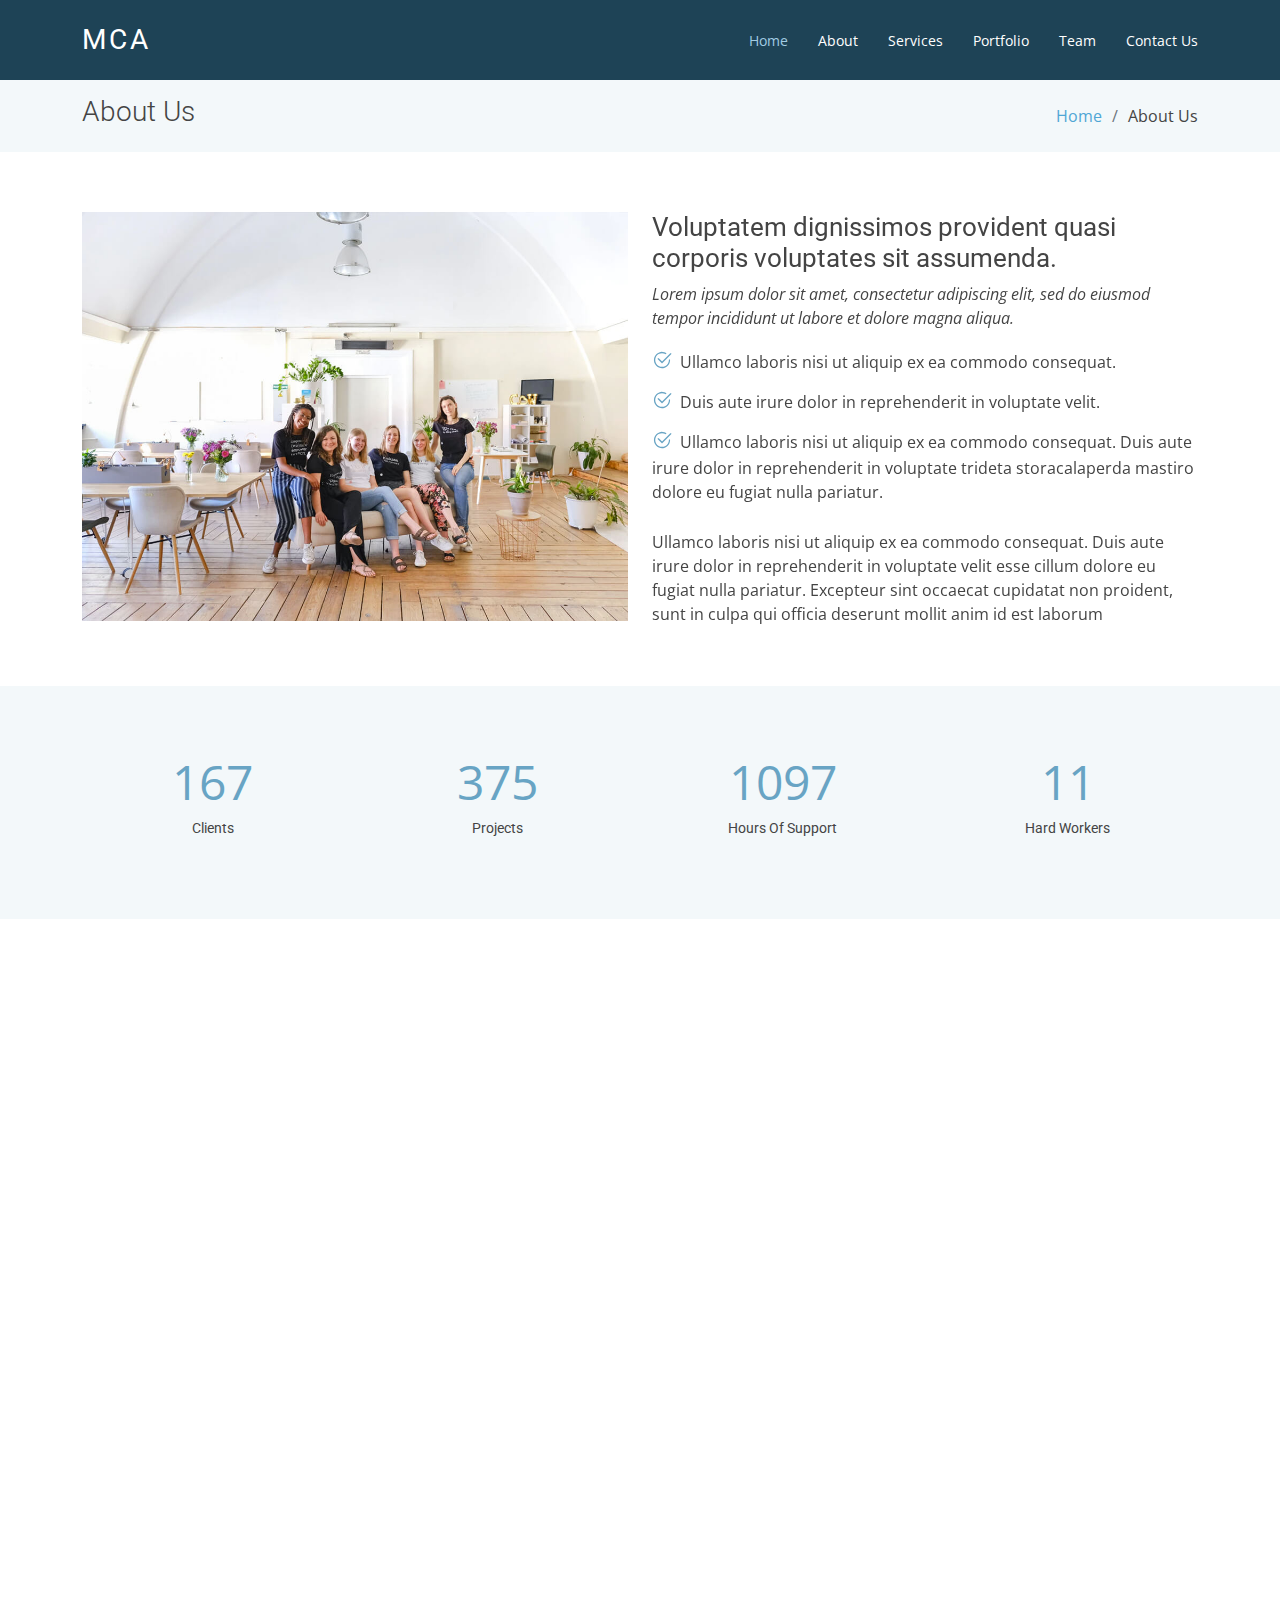
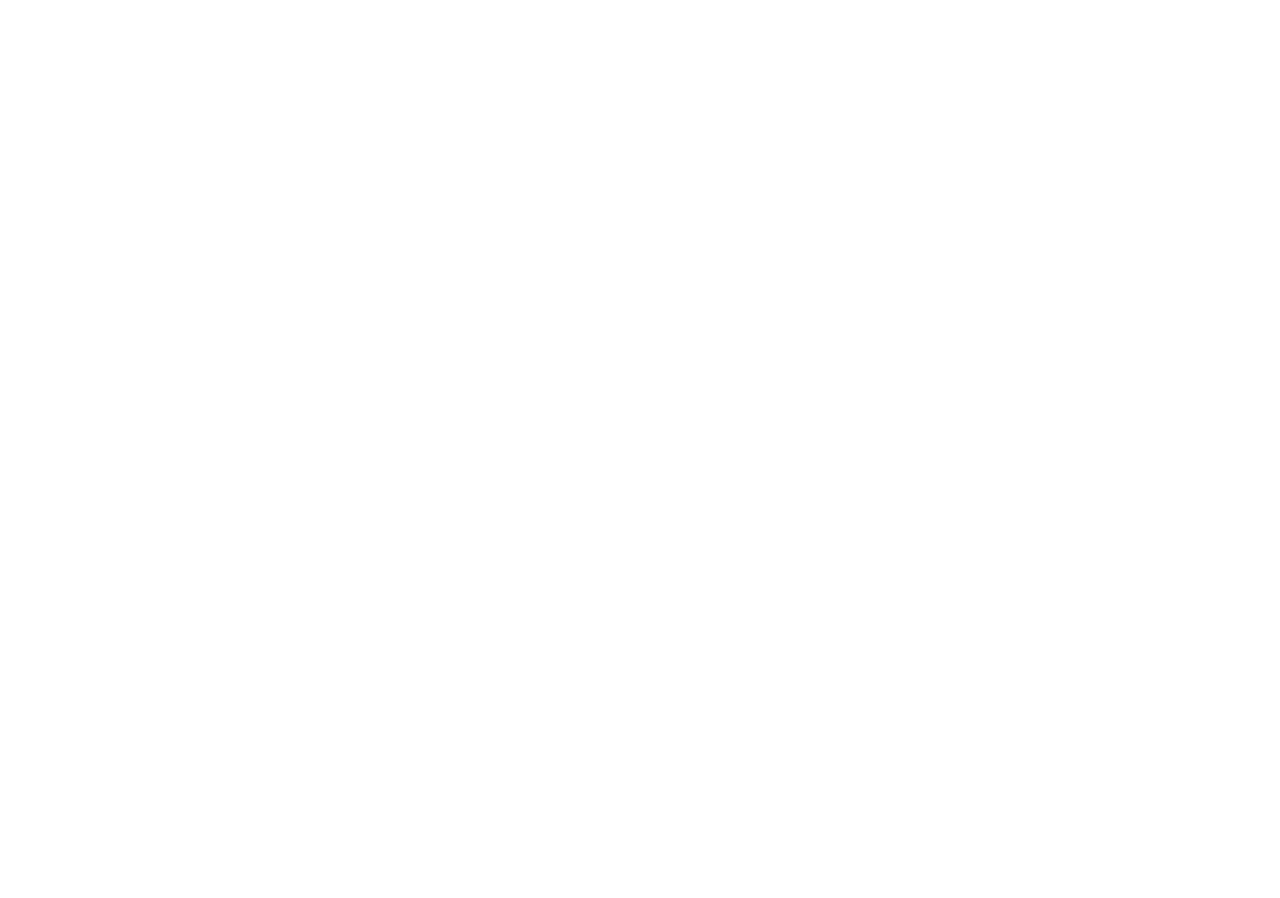
==== pages/about.html @ b4f441b3 "About" ====
<!DOCTYPE html>
<html lang="en">

<head>
  <meta charset="utf-8">
  <meta content="width=device-width, initial-scale=1.0" name="viewport">

  <title>About - MCA</title>
  <meta content="" name="description">
  <meta content="" name="keywords">

  <!-- Favicons -->
  <link href="../assets/img/favicon.png" rel="icon">
  <link href="../assets/img/apple-touch-icon.png" rel="apple-touch-icon">

  <!-- Google Fonts -->
  <link href="https://fonts.googleapis.com/css?family=Open+Sans:300,300i,400,400i,600,600i,700,700i|Roboto:300,300i,400,400i,500,500i,700,700i&display=swap" rel="stylesheet">

  <!-- Vendor CSS Files -->
  <link href="../assets/vendor/animate.css/animate.min.css" rel="stylesheet">
  <link href="../assets/vendor/aos/aos.css" rel="stylesheet">
  <link href="../assets/vendor/bootstrap/css/bootstrap.min.css" rel="stylesheet">
  <link href="../assets/vendor/bootstrap-icons/bootstrap-icons.css" rel="stylesheet">
  <link href="../assets/vendor/boxicons/css/boxicons.min.css" rel="stylesheet">
  <link href="../assets/vendor/glightbox/css/glightbox.min.css" rel="stylesheet">
  <link href="../assets/vendor/swiper/swiper-bundle.min.css" rel="stylesheet">

  <!-- Template Main CSS File -->
  <link href="../assets/css/style.css" rel="stylesheet">

  <!-- =======================================================
  * Template Name: Moderna
  * Updated: Mar 10 2023 with Bootstrap v5.2.3
  * Template URL: https://bootstrapmade.com/free-bootstrap-template-corporate-moderna/
  * Author: BootstrapMade.com
  * License: https://bootstrapmade.com/license/
  ======================================================== -->
</head>

<body>

  <!-- ======= Header ======= -->
  <header id="header" class="fixed-top d-flex align-items-center ">
    <div class="container d-flex justify-content-between align-items-center">

      <div class="logo">
        <h1 class="text-light"><a href="../index.html"><span>MCA</span></a></h1>
        <!-- Uncomment below if you prefer to use an image logo -->
        <!-- <a href="index.html"><img src="../assets/img/logo.png" alt="" class="img-fluid"></a>-->
      </div>

      <!-- .navbar -->
      <nav id="navbar" class="navbar">
        <ul>
          <li><a class="active " href="../index.html">Home</a></li>
          <li><a href="../pages/about.html">About</a></li>
          <li><a href="../pages/services.html">Services</a></li>
          <li><a href="../pages/portfolio.html">Portfolio</a></li>
          <li><a href="../pages/team.html">Team</a></li>
          <li><a href="../pages/contact.html">Contact Us</a></li>
        </ul>
        <i class="bi bi-list mobile-nav-toggle"></i>
      </nav><!-- .navbar -->

    </div>
  </header><!-- End Header -->

  <main id="main">

    <!-- ======= About Us Section ======= -->
    <section class="breadcrumbs">
      <div class="container">

        <div class="d-flex justify-content-between align-items-center">
          <h2>About Us</h2>
          <ol>
            <li><a href="../index.html">Home</a></li>
            <li>About Us</li>
          </ol>
        </div>

      </div>
    </section><!-- End About Us Section -->

    <!-- ======= About Section ======= -->
    <section class="about" data-aos="fade-up">
      <div class="container">

        <div class="row">
          <div class="col-lg-6">
            <img src="../assets/img/about.jpg" class="img-fluid" alt="">
          </div>
          <div class="col-lg-6 pt-4 pt-lg-0">
            <h3>Voluptatem dignissimos provident quasi corporis voluptates sit assumenda.</h3>
            <p class="fst-italic">
              Lorem ipsum dolor sit amet, consectetur adipiscing elit, sed do eiusmod tempor incididunt ut labore et dolore
              magna aliqua.
            </p>
            <ul>
              <li><i class="bi bi-check2-circle"></i> Ullamco laboris nisi ut aliquip ex ea commodo consequat.</li>
              <li><i class="bi bi-check2-circle"></i> Duis aute irure dolor in reprehenderit in voluptate velit.</li>
              <li><i class="bi bi-check2-circle"></i> Ullamco laboris nisi ut aliquip ex ea commodo consequat. Duis aute irure dolor in reprehenderit in voluptate trideta storacalaperda mastiro dolore eu fugiat nulla pariatur.</li>
            </ul>
            <p>
              Ullamco laboris nisi ut aliquip ex ea commodo consequat. Duis aute irure dolor in reprehenderit in voluptate
              velit esse cillum dolore eu fugiat nulla pariatur. Excepteur sint occaecat cupidatat non proident, sunt in
              culpa qui officia deserunt mollit anim id est laborum
            </p>
          </div>
        </div>

      </div>
    </section><!-- End About Section -->

    <!-- ======= Facts Section ======= -->
    <section class="facts section-bg" data-aos="fade-up">
      <div class="container">

        <div class="row counters">

          <div class="col-lg-3 col-6 text-center">
            <span data-purecounter-start="0" data-purecounter-end="232" data-purecounter-duration="1" class="purecounter"></span>
            <p>Clients</p>
          </div>

          <div class="col-lg-3 col-6 text-center">
            <span data-purecounter-start="0" data-purecounter-end="521" data-purecounter-duration="1" class="purecounter"></span>
            <p>Projects</p>
          </div>

          <div class="col-lg-3 col-6 text-center">
            <span data-purecounter-start="0" data-purecounter-end="1463" data-purecounter-duration="1" class="purecounter"></span>
            <p>Hours Of Support</p>
          </div>

          <div class="col-lg-3 col-6 text-center">
            <span data-purecounter-start="0" data-purecounter-end="15" data-purecounter-duration="1" class="purecounter"></span>
            <p>Hard Workers</p>
          </div>

        </div>

      </div>
    </section><!-- End Facts Section -->

    <!-- ======= Our Skills Section ======= -->
    <section class="skills" data-aos="fade-up">
      <div class="container">

        <div class="section-title">
          <h2>Our Skills</h2>
          <p>Magnam dolores commodi suscipit. Necessitatibus eius consequatur ex aliquid fuga eum quidem. Sit sint consectetur velit. Quisquam quos quisquam cupiditate. Et nemo qui impedit suscipit alias ea. Quia fugiat sit in iste officiis commodi quidem hic quas.</p>
        </div>

        <div class="skills-content">

          <div class="progress">
            <div class="progress-bar bg-success" role="progressbar" aria-valuenow="100" aria-valuemin="0" aria-valuemax="100">
              <span class="skill">HTML <i class="val">100%</i></span>
            </div>
          </div>

          <div class="progress">
            <div class="progress-bar bg-info" role="progressbar" aria-valuenow="90" aria-valuemin="0" aria-valuemax="100">
              <span class="skill">CSS <i class="val">90%</i></span>
            </div>
          </div>

          <div class="progress">
            <div class="progress-bar bg-warning" role="progressbar" aria-valuenow="75" aria-valuemin="0" aria-valuemax="100">
              <span class="skill">JavaScript <i class="val">75%</i></span>
            </div>
          </div>

          <div class="progress">
            <div class="progress-bar bg-danger" role="progressbar" aria-valuenow="55" aria-valuemin="0" aria-valuemax="100">
              <span class="skill">Photoshop <i class="val">55%</i></span>
            </div>
          </div>

        </div>

      </div>
    </section><!-- End Our Skills Section -->

    <!-- ======= Tetstimonials Section ======= -->
    <section class="testimonials" data-aos="fade-up">
      <div class="container">

        <div class="section-title">
          <h2>Tetstimonials</h2>
          <p>Magnam dolores commodi suscipit. Necessitatibus eius consequatur ex aliquid fuga eum quidem. Sit sint consectetur velit. Quisquam quos quisquam cupiditate. Et nemo qui impedit suscipit alias ea. Quia fugiat sit in iste officiis commodi quidem hic quas.</p>
        </div>

        <div class="testimonials-carousel swiper">
          <div class="swiper-wrapper">
            <div class="testimonial-item swiper-slide">
              <img src="../assets/img/testimonials/testimonials-1.jpg" class="testimonial-img" alt="">
              <h3>Saul Goodman</h3>
              <h4>Ceo &amp; Founder</h4>
              <p>
                <i class="bx bxs-quote-alt-left quote-icon-left"></i>
                Proin iaculis purus consequat sem cure digni ssim donec porttitora entum suscipit rhoncus. Accusantium quam, ultricies eget id, aliquam eget nibh et. Maecen aliquam, risus at semper.
                <i class="bx bxs-quote-alt-right quote-icon-right"></i>
              </p>
            </div>

            <div class="testimonial-item swiper-slide">
              <img src="../assets/img/testimonials/testimonials-2.jpg" class="testimonial-img" alt="">
              <h3>Sara Wilsson</h3>
              <h4>Designer</h4>
              <p>
                <i class="bx bxs-quote-alt-left quote-icon-left"></i>
                Export tempor illum tamen malis malis eram quae irure esse labore quem cillum quid cillum eram malis quorum velit fore eram velit sunt aliqua noster fugiat irure amet legam anim culpa.
                <i class="bx bxs-quote-alt-right quote-icon-right"></i>
              </p>
            </div>

            <div class="testimonial-item swiper-slide">
              <img src="../assets/img/testimonials/testimonials-3.jpg" class="testimonial-img" alt="">
              <h3>Jena Karlis</h3>
              <h4>Store Owner</h4>
              <p>
                <i class="bx bxs-quote-alt-left quote-icon-left"></i>
                Enim nisi quem export duis labore cillum quae magna enim sint quorum nulla quem veniam duis minim tempor labore quem eram duis noster aute amet eram fore quis sint minim.
                <i class="bx bxs-quote-alt-right quote-icon-right"></i>
              </p>
            </div>

            <div class="testimonial-item swiper-slide">
              <img src="../assets/img/testimonials/testimonials-4.jpg" class="testimonial-img" alt="">
              <h3>Matt Brandon</h3>
              <h4>Freelancer</h4>
              <p>
                <i class="bx bxs-quote-alt-left quote-icon-left"></i>
                Fugiat enim eram quae cillum dolore dolor amet nulla culpa multos export minim fugiat minim velit minim dolor enim duis veniam ipsum anim magna sunt elit fore quem dolore labore illum veniam.
                <i class="bx bxs-quote-alt-right quote-icon-right"></i>
              </p>
            </div>

            <div class="testimonial-item swiper-slide">
              <img src="../assets/img/testimonials/testimonials-5.jpg" class="testimonial-img" alt="">
              <h3>John Larson</h3>
              <h4>Entrepreneur</h4>
              <p>
                <i class="bx bxs-quote-alt-left quote-icon-left"></i>
                Quis quorum aliqua sint quem legam fore sunt eram irure aliqua veniam tempor noster veniam enim culpa labore duis sunt culpa nulla illum cillum fugiat legam esse veniam culpa fore nisi cillum quid.
                <i class="bx bxs-quote-alt-right quote-icon-right"></i>
              </p>
            </div>
          </div>
          <div class="swiper-pagination"></div>
        </div>

      </div>
    </section><!-- End Ttstimonials Section -->

  </main><!-- End #main -->

  <!-- ======= Footer ======= -->
  <footer id="footer" data-aos="fade-up" data-aos-easing="ease-in-out" data-aos-duration="500">
    <div class="footer-top">
      <div class="container">
        <div class="row">

          <div class="col-lg-3 col-md-6 footer-links">
            <h4>Our Newsletter</h4>
            <p>If you want to receive updates about our new products, subscribe here</p>
            <button type="submit" class="btn btn-secondary mb-3">Confirm identity</button>
          </div>

          <div class="col-lg-3 col-md-6 footer-links">
            <h4>Useful Links</h4>
            <ul>
              <li><i class="bx bx-chevron-right"></i> <a href="index.html">Home</a></li>
              <li><i class="bx bx-chevron-right"></i> <a href="#features">About us</a></li>
              <li><i class="bx bx-chevron-right"></i> <a href="#">Services</a></li>
              <li><i class="bx bx-chevron-right"></i> <a href="#">Terms of service</a></li>
            </ul>
          </div>

          <div class="col-lg-3 col-md-6 footer-contact">
            <h4>Contact Us</h4>
            <p>
              A108 Adam Street <br>
              Grecia<br>
              Costa Rica <br><br>
              <strong>Phone:</strong> +506 8993-0531<br>
              <strong>Email:</strong> info@mcametalcompany.com<br>
            </p>

          </div>

          <div class="col-lg-3 col-md-6 footer-info">
            <h3>About this page</h3>
            <p>On this page, you will find information about the MCA company, its services, and the characteristics of
              why it is the best.</p>
            <div class="social-links mt-3">
              <a href="#" class="twitter"><i class="bx bxl-twitter"></i></a>
              <a href="#" class="facebook"><i class="bx bxl-facebook"></i></a>
              <a href="#" class="instagram"><i class="bx bxl-instagram"></i></a>
              <a href="#" class="linkedin"><i class="bx bxl-linkedin"></i></a>
            </div>
          </div>

        </div>
      </div>
    </div>

    <div class="container">
      <div class="copyright">
        &copy; Copyright <strong><span>Support Center</span></strong>. All Rights Reserved
      </div>
      <div class="credits">
        <!-- All the links in the footer should remain intact. -->
        <!-- You can delete the links only if you purchased the pro version. -->
        <!-- Licensing information: https://bootstrapmade.com/license/ -->
        <!-- Purchase the pro version with working PHP/AJAX contact form: https://bootstrapmade.com/free-bootstrap-template-corporate-moderna/ -->
        Designed by <a href="https://bootstrapmade.com/">Joselito Carranza</a>
      </div>
    </div>
  </footer><!-- End Footer -->

  <a href="#" class="back-to-top d-flex align-items-center justify-content-center"><i class="bi bi-arrow-up-short"></i></a>

  <!-- Vendor JS Files -->
  <script src="../assets/vendor/purecounter/purecounter_vanilla.js"></script>
  <script src="../assets/vendor/aos/aos.js"></script>
  <script src="../assets/vendor/bootstrap/js/bootstrap.bundle.min.js"></script>
  <script src="../assets/vendor/glightbox/js/glightbox.min.js"></script>
  <script src="../assets/vendor/isotope-layout/isotope.pkgd.min.js"></script>
  <script src="../assets/vendor/swiper/swiper-bundle.min.js"></script>
  <script src="../assets/vendor/waypoints/noframework.waypoints.js"></script>
  <script src="../assets/vendor/php-email-form/validate.js"></script>

  <!-- Template Main JS File -->
  <script src="../assets/js/main.js"></script>

</body>

</html>
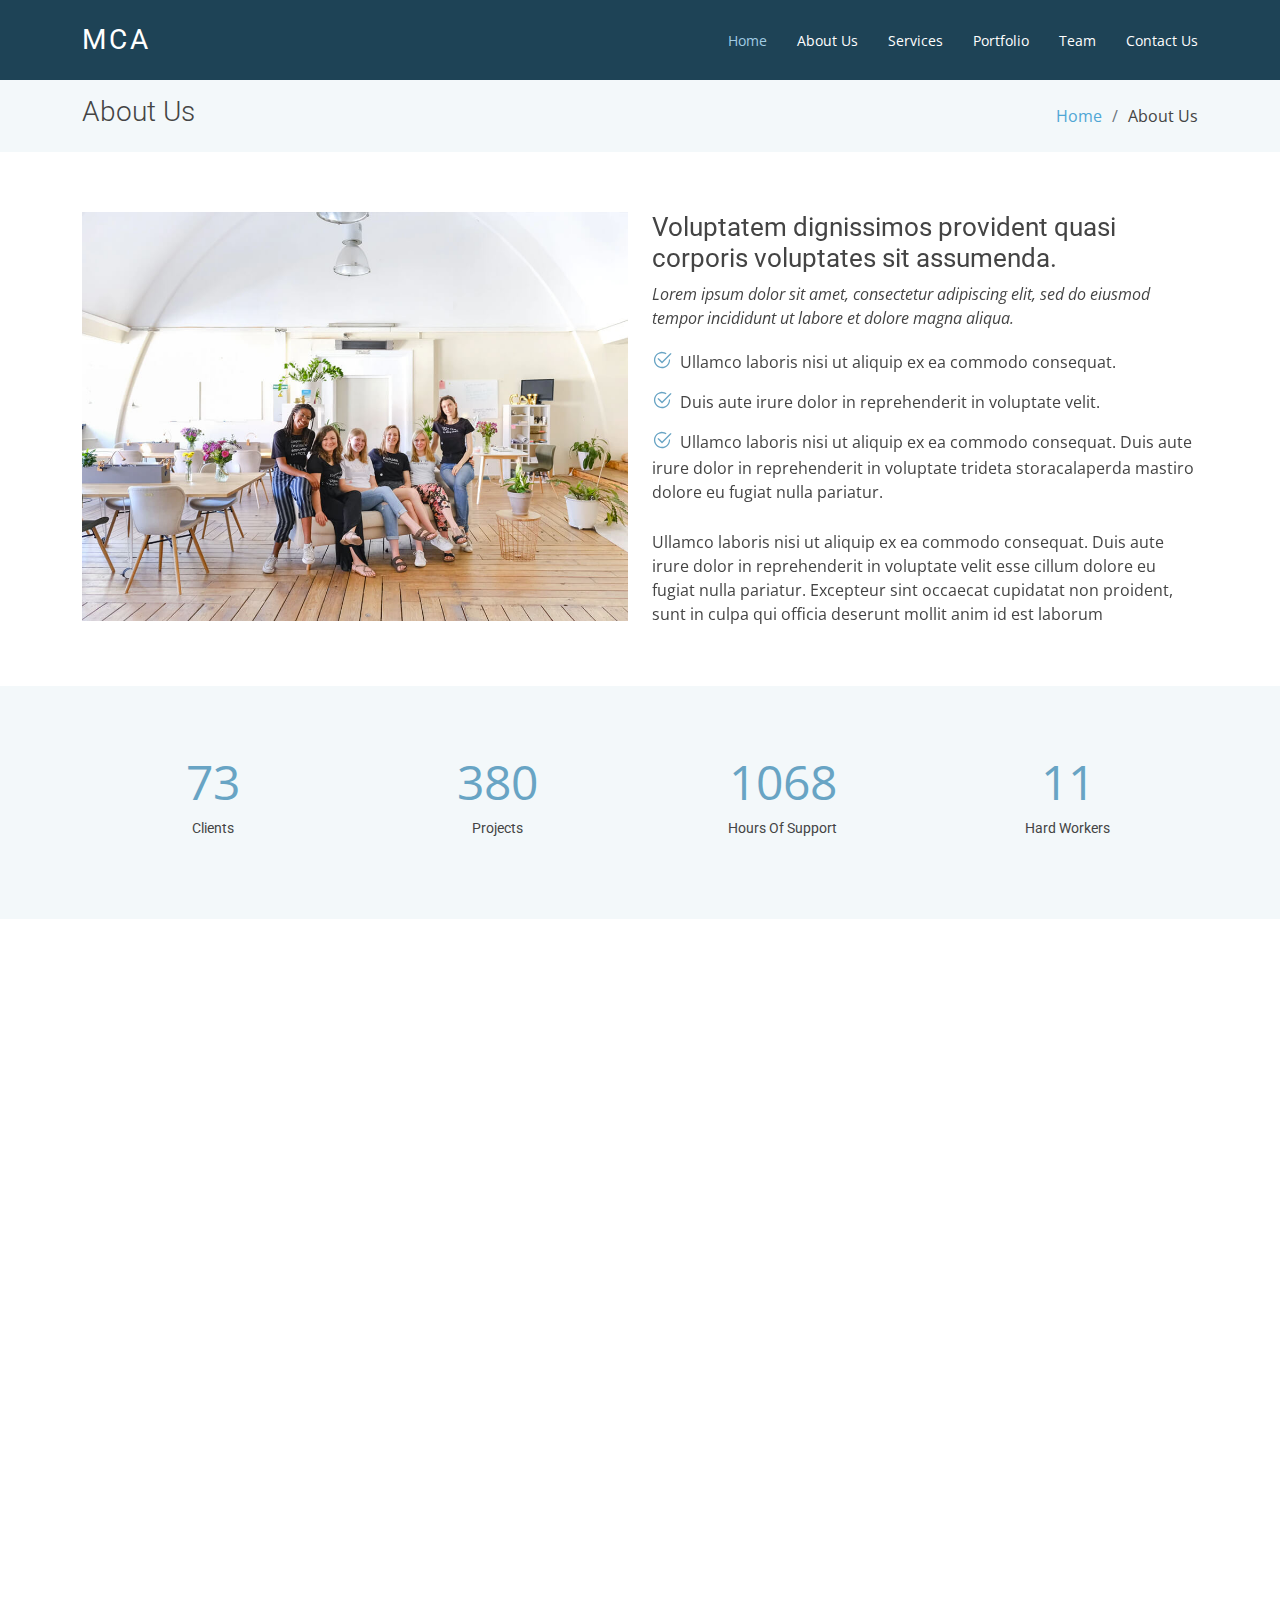
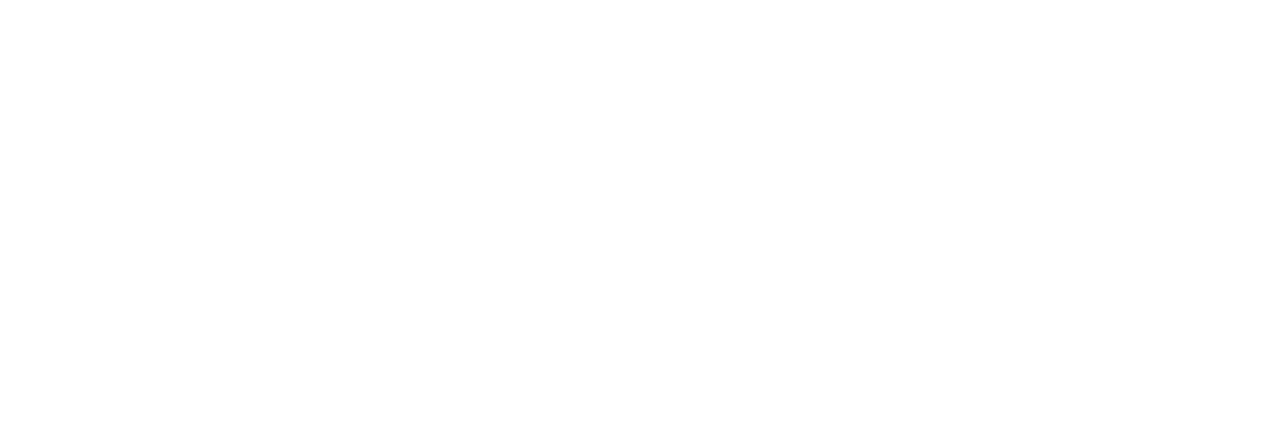
==== commit 4c64193e: "Update" ====
--- a/pages/about.html
+++ b/pages/about.html
@@ -14,7 +14,9 @@
   <link href="../assets/img/apple-touch-icon.png" rel="apple-touch-icon">
 
   <!-- Google Fonts -->
-  <link href="https://fonts.googleapis.com/css?family=Open+Sans:300,300i,400,400i,600,600i,700,700i|Roboto:300,300i,400,400i,500,500i,700,700i&display=swap" rel="stylesheet">
+  <link
+    href="https://fonts.googleapis.com/css?family=Open+Sans:300,300i,400,400i,600,600i,700,700i|Roboto:300,300i,400,400i,500,500i,700,700i&display=swap"
+    rel="stylesheet">
 
   <!-- Vendor CSS Files -->
   <link href="../assets/vendor/animate.css/animate.min.css" rel="stylesheet">
@@ -53,7 +55,7 @@
       <nav id="navbar" class="navbar">
         <ul>
           <li><a class="active " href="../index.html">Home</a></li>
-          <li><a href="../pages/about.html">About</a></li>
+          <li><a href="../pages/about.html">About Us</a></li>
           <li><a href="../pages/services.html">Services</a></li>
           <li><a href="../pages/portfolio.html">Portfolio</a></li>
           <li><a href="../pages/team.html">Team</a></li>
@@ -93,16 +95,20 @@
           <div class="col-lg-6 pt-4 pt-lg-0">
             <h3>Voluptatem dignissimos provident quasi corporis voluptates sit assumenda.</h3>
             <p class="fst-italic">
-              Lorem ipsum dolor sit amet, consectetur adipiscing elit, sed do eiusmod tempor incididunt ut labore et dolore
+              Lorem ipsum dolor sit amet, consectetur adipiscing elit, sed do eiusmod tempor incididunt ut labore et
+              dolore
               magna aliqua.
             </p>
             <ul>
               <li><i class="bi bi-check2-circle"></i> Ullamco laboris nisi ut aliquip ex ea commodo consequat.</li>
               <li><i class="bi bi-check2-circle"></i> Duis aute irure dolor in reprehenderit in voluptate velit.</li>
-              <li><i class="bi bi-check2-circle"></i> Ullamco laboris nisi ut aliquip ex ea commodo consequat. Duis aute irure dolor in reprehenderit in voluptate trideta storacalaperda mastiro dolore eu fugiat nulla pariatur.</li>
+              <li><i class="bi bi-check2-circle"></i> Ullamco laboris nisi ut aliquip ex ea commodo consequat. Duis aute
+                irure dolor in reprehenderit in voluptate trideta storacalaperda mastiro dolore eu fugiat nulla
+                pariatur.</li>
             </ul>
             <p>
-              Ullamco laboris nisi ut aliquip ex ea commodo consequat. Duis aute irure dolor in reprehenderit in voluptate
+              Ullamco laboris nisi ut aliquip ex ea commodo consequat. Duis aute irure dolor in reprehenderit in
+              voluptate
               velit esse cillum dolore eu fugiat nulla pariatur. Excepteur sint occaecat cupidatat non proident, sunt in
               culpa qui officia deserunt mollit anim id est laborum
             </p>
@@ -119,22 +125,26 @@
         <div class="row counters">
 
           <div class="col-lg-3 col-6 text-center">
-            <span data-purecounter-start="0" data-purecounter-end="232" data-purecounter-duration="1" class="purecounter"></span>
+            <span data-purecounter-start="0" data-purecounter-end="100" data-purecounter-duration="1"
+              class="purecounter"></span>
             <p>Clients</p>
           </div>
 
           <div class="col-lg-3 col-6 text-center">
-            <span data-purecounter-start="0" data-purecounter-end="521" data-purecounter-duration="1" class="purecounter"></span>
+            <span data-purecounter-start="0" data-purecounter-end="521" data-purecounter-duration="1"
+              class="purecounter"></span>
             <p>Projects</p>
           </div>
 
           <div class="col-lg-3 col-6 text-center">
-            <span data-purecounter-start="0" data-purecounter-end="1463" data-purecounter-duration="1" class="purecounter"></span>
+            <span data-purecounter-start="0" data-purecounter-end="1463" data-purecounter-duration="1"
+              class="purecounter"></span>
             <p>Hours Of Support</p>
           </div>
 
           <div class="col-lg-3 col-6 text-center">
-            <span data-purecounter-start="0" data-purecounter-end="15" data-purecounter-duration="1" class="purecounter"></span>
+            <span data-purecounter-start="0" data-purecounter-end="15" data-purecounter-duration="1"
+              class="purecounter"></span>
             <p>Hard Workers</p>
           </div>
 
@@ -142,46 +152,6 @@
 
       </div>
     </section><!-- End Facts Section -->
-
-    <!-- ======= Our Skills Section ======= -->
-    <section class="skills" data-aos="fade-up">
-      <div class="container">
-
-        <div class="section-title">
-          <h2>Our Skills</h2>
-          <p>Magnam dolores commodi suscipit. Necessitatibus eius consequatur ex aliquid fuga eum quidem. Sit sint consectetur velit. Quisquam quos quisquam cupiditate. Et nemo qui impedit suscipit alias ea. Quia fugiat sit in iste officiis commodi quidem hic quas.</p>
-        </div>
-
-        <div class="skills-content">
-
-          <div class="progress">
-            <div class="progress-bar bg-success" role="progressbar" aria-valuenow="100" aria-valuemin="0" aria-valuemax="100">
-              <span class="skill">HTML <i class="val">100%</i></span>
-            </div>
-          </div>
-
-          <div class="progress">
-            <div class="progress-bar bg-info" role="progressbar" aria-valuenow="90" aria-valuemin="0" aria-valuemax="100">
-              <span class="skill">CSS <i class="val">90%</i></span>
-            </div>
-          </div>
-
-          <div class="progress">
-            <div class="progress-bar bg-warning" role="progressbar" aria-valuenow="75" aria-valuemin="0" aria-valuemax="100">
-              <span class="skill">JavaScript <i class="val">75%</i></span>
-            </div>
-          </div>
-
-          <div class="progress">
-            <div class="progress-bar bg-danger" role="progressbar" aria-valuenow="55" aria-valuemin="0" aria-valuemax="100">
-              <span class="skill">Photoshop <i class="val">55%</i></span>
-            </div>
-          </div>
-
-        </div>
-
-      </div>
-    </section><!-- End Our Skills Section -->
 
     <!-- ======= Tetstimonials Section ======= -->
     <section class="testimonials" data-aos="fade-up">
@@ -189,7 +159,9 @@
 
         <div class="section-title">
           <h2>Tetstimonials</h2>
-          <p>Magnam dolores commodi suscipit. Necessitatibus eius consequatur ex aliquid fuga eum quidem. Sit sint consectetur velit. Quisquam quos quisquam cupiditate. Et nemo qui impedit suscipit alias ea. Quia fugiat sit in iste officiis commodi quidem hic quas.</p>
+          <p>Magnam dolores commodi suscipit. Necessitatibus eius consequatur ex aliquid fuga eum quidem. Sit sint
+            consectetur velit. Quisquam quos quisquam cupiditate. Et nemo qui impedit suscipit alias ea. Quia fugiat sit
+            in iste officiis commodi quidem hic quas.</p>
         </div>
 
         <div class="testimonials-carousel swiper">
@@ -200,7 +172,8 @@
               <h4>Ceo &amp; Founder</h4>
               <p>
                 <i class="bx bxs-quote-alt-left quote-icon-left"></i>
-                Proin iaculis purus consequat sem cure digni ssim donec porttitora entum suscipit rhoncus. Accusantium quam, ultricies eget id, aliquam eget nibh et. Maecen aliquam, risus at semper.
+                Proin iaculis purus consequat sem cure digni ssim donec porttitora entum suscipit rhoncus. Accusantium
+                quam, ultricies eget id, aliquam eget nibh et. Maecen aliquam, risus at semper.
                 <i class="bx bxs-quote-alt-right quote-icon-right"></i>
               </p>
             </div>
@@ -211,7 +184,8 @@
               <h4>Designer</h4>
               <p>
                 <i class="bx bxs-quote-alt-left quote-icon-left"></i>
-                Export tempor illum tamen malis malis eram quae irure esse labore quem cillum quid cillum eram malis quorum velit fore eram velit sunt aliqua noster fugiat irure amet legam anim culpa.
+                Export tempor illum tamen malis malis eram quae irure esse labore quem cillum quid cillum eram malis
+                quorum velit fore eram velit sunt aliqua noster fugiat irure amet legam anim culpa.
                 <i class="bx bxs-quote-alt-right quote-icon-right"></i>
               </p>
             </div>
@@ -222,7 +196,8 @@
               <h4>Store Owner</h4>
               <p>
                 <i class="bx bxs-quote-alt-left quote-icon-left"></i>
-                Enim nisi quem export duis labore cillum quae magna enim sint quorum nulla quem veniam duis minim tempor labore quem eram duis noster aute amet eram fore quis sint minim.
+                Enim nisi quem export duis labore cillum quae magna enim sint quorum nulla quem veniam duis minim tempor
+                labore quem eram duis noster aute amet eram fore quis sint minim.
                 <i class="bx bxs-quote-alt-right quote-icon-right"></i>
               </p>
             </div>
@@ -233,7 +208,8 @@
               <h4>Freelancer</h4>
               <p>
                 <i class="bx bxs-quote-alt-left quote-icon-left"></i>
-                Fugiat enim eram quae cillum dolore dolor amet nulla culpa multos export minim fugiat minim velit minim dolor enim duis veniam ipsum anim magna sunt elit fore quem dolore labore illum veniam.
+                Fugiat enim eram quae cillum dolore dolor amet nulla culpa multos export minim fugiat minim velit minim
+                dolor enim duis veniam ipsum anim magna sunt elit fore quem dolore labore illum veniam.
                 <i class="bx bxs-quote-alt-right quote-icon-right"></i>
               </p>
             </div>
@@ -244,7 +220,8 @@
               <h4>Entrepreneur</h4>
               <p>
                 <i class="bx bxs-quote-alt-left quote-icon-left"></i>
-                Quis quorum aliqua sint quem legam fore sunt eram irure aliqua veniam tempor noster veniam enim culpa labore duis sunt culpa nulla illum cillum fugiat legam esse veniam culpa fore nisi cillum quid.
+                Quis quorum aliqua sint quem legam fore sunt eram irure aliqua veniam tempor noster veniam enim culpa
+                labore duis sunt culpa nulla illum cillum fugiat legam esse veniam culpa fore nisi cillum quid.
                 <i class="bx bxs-quote-alt-right quote-icon-right"></i>
               </p>
             </div>
@@ -275,7 +252,6 @@
               <li><i class="bx bx-chevron-right"></i> <a href="index.html">Home</a></li>
               <li><i class="bx bx-chevron-right"></i> <a href="#features">About us</a></li>
               <li><i class="bx bx-chevron-right"></i> <a href="#">Services</a></li>
-              <li><i class="bx bx-chevron-right"></i> <a href="#">Terms of service</a></li>
             </ul>
           </div>
 
@@ -321,7 +297,8 @@
     </div>
   </footer><!-- End Footer -->
 
-  <a href="#" class="back-to-top d-flex align-items-center justify-content-center"><i class="bi bi-arrow-up-short"></i></a>
+  <a href="#" class="back-to-top d-flex align-items-center justify-content-center"><i
+      class="bi bi-arrow-up-short"></i></a>
 
   <!-- Vendor JS Files -->
   <script src="../assets/vendor/purecounter/purecounter_vanilla.js"></script>
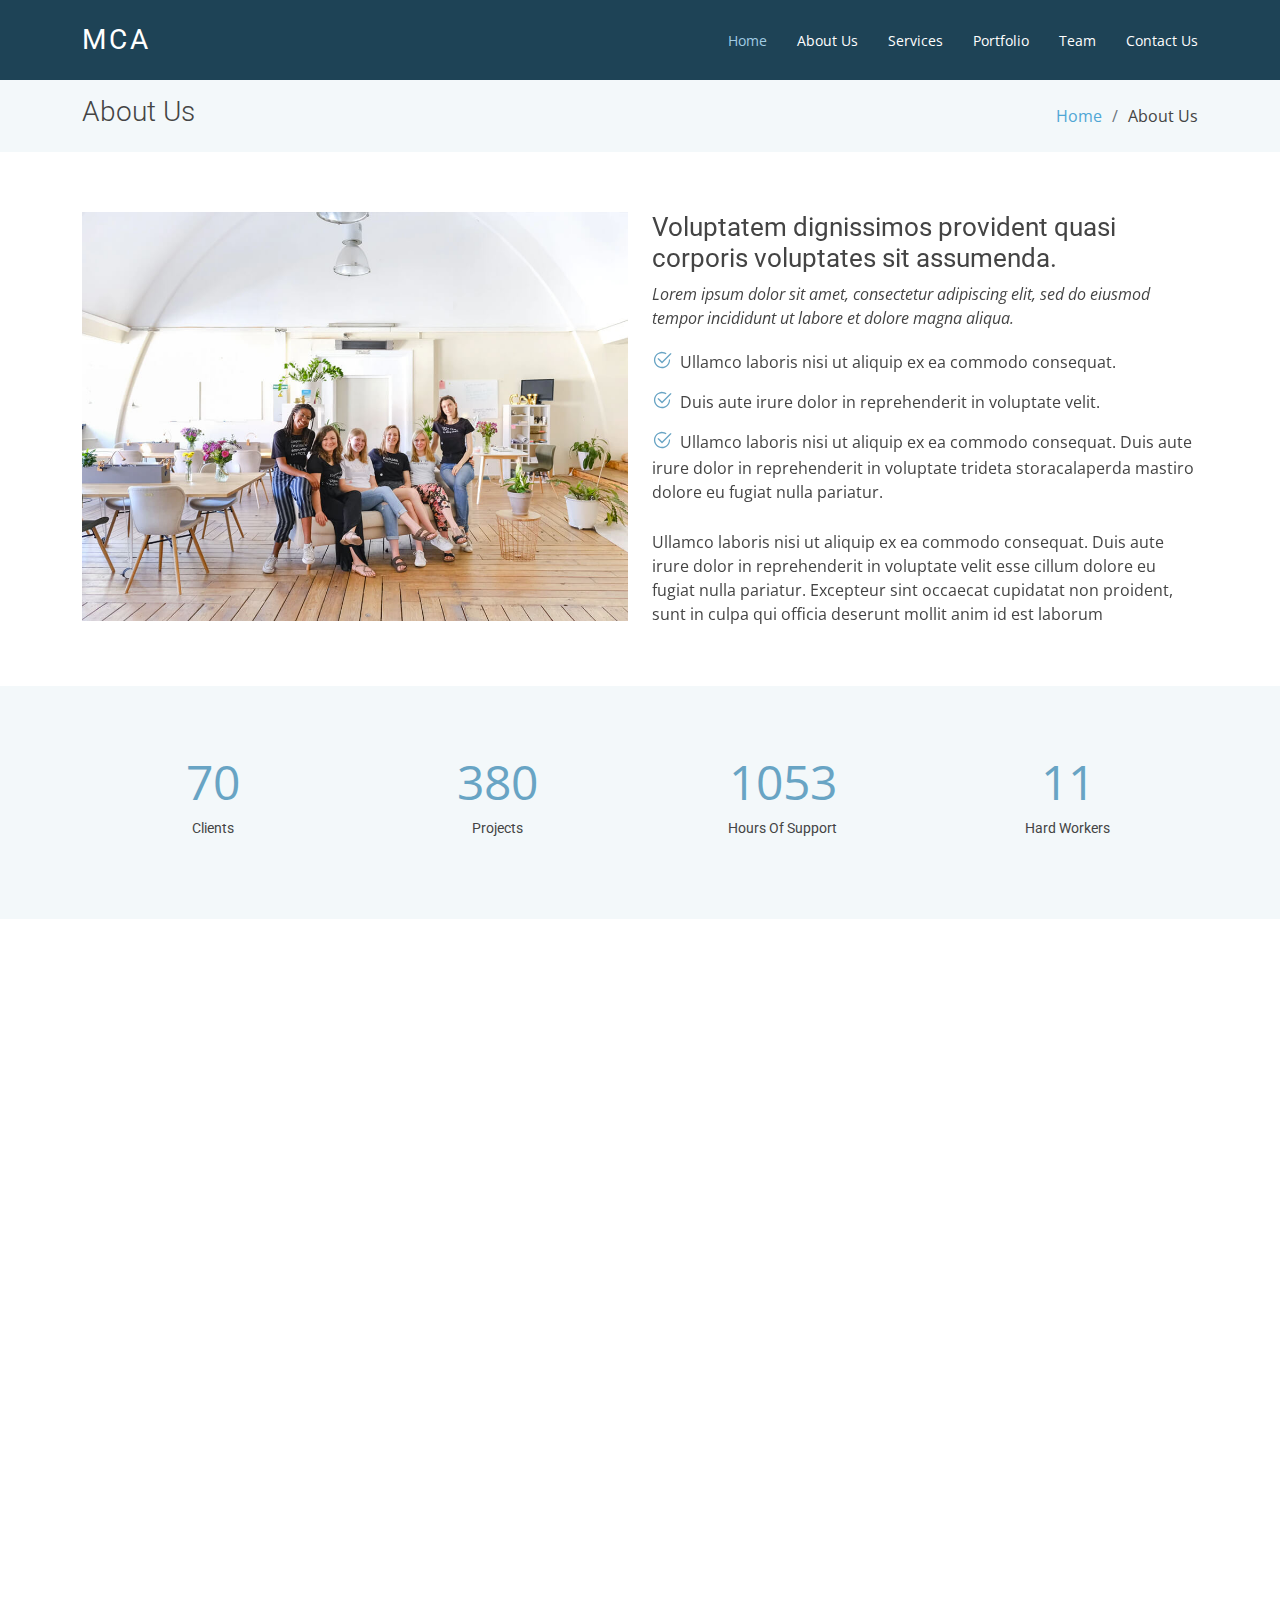
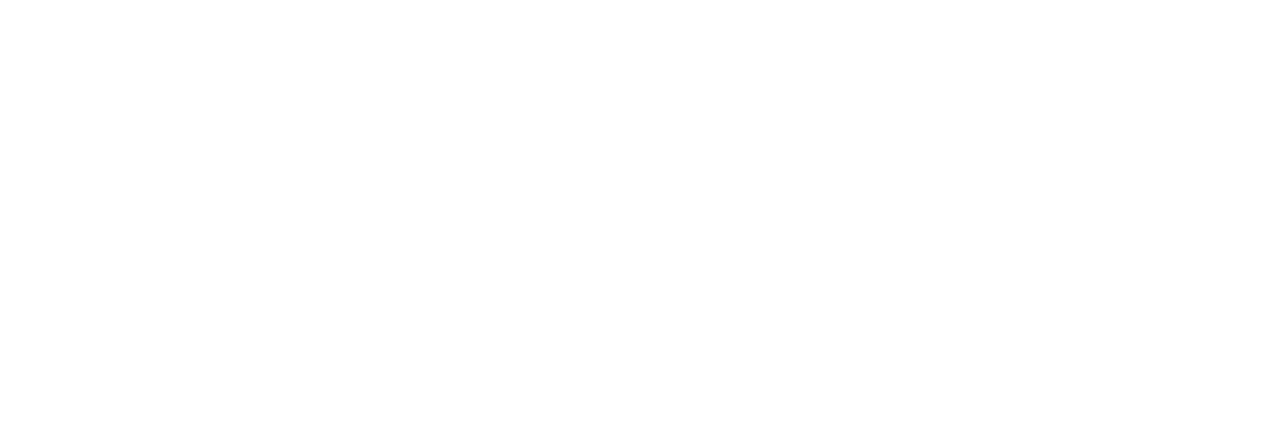
==== commit cb2c23ee: "Contacto" ====
--- a/pages/about.html
+++ b/pages/about.html
@@ -249,9 +249,9 @@
           <div class="col-lg-3 col-md-6 footer-links">
             <h4>Useful Links</h4>
             <ul>
-              <li><i class="bx bx-chevron-right"></i> <a href="index.html">Home</a></li>
+              <li><i class="bx bx-chevron-right"></i> <a href="../index.html">Home</a></li>
               <li><i class="bx bx-chevron-right"></i> <a href="#features">About us</a></li>
-              <li><i class="bx bx-chevron-right"></i> <a href="#">Services</a></li>
+              <li><i class="bx bx-chevron-right"></i> <a href="../pages/services.html">Services</a></li>
             </ul>
           </div>
 
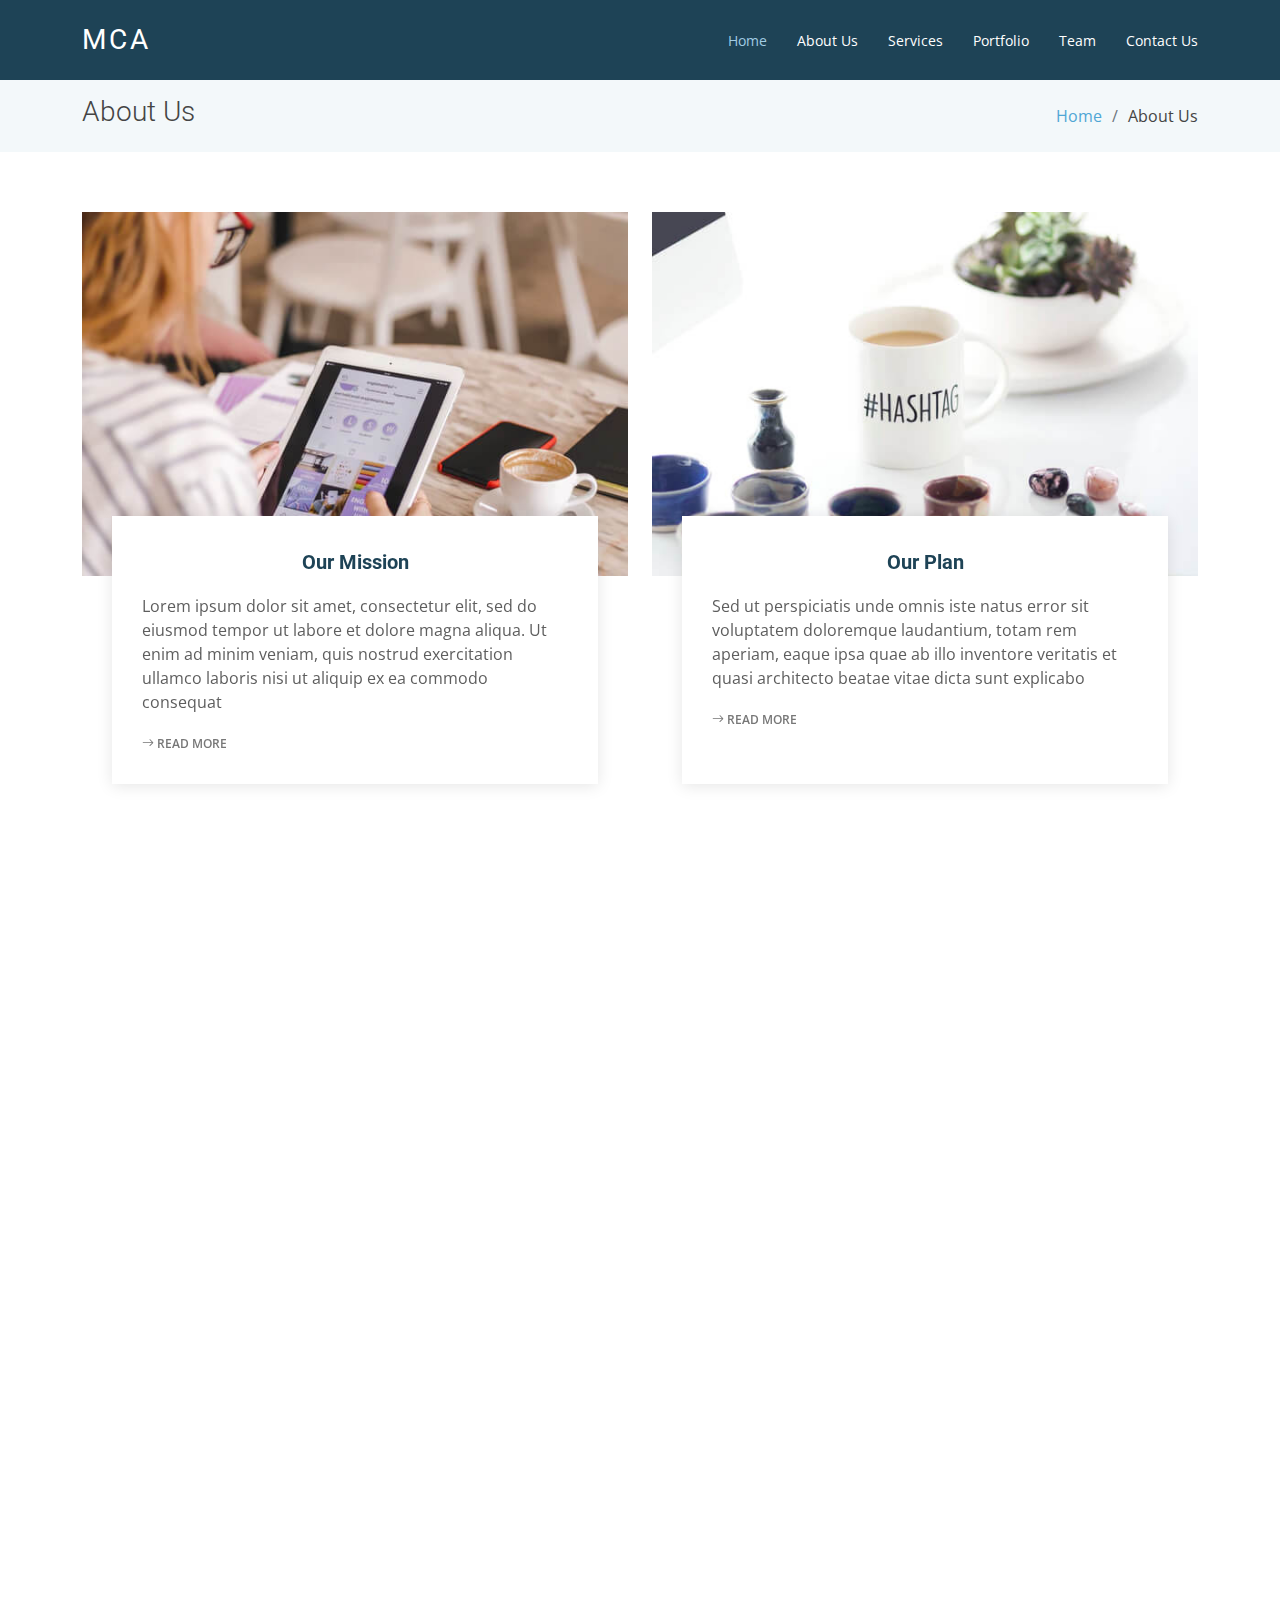
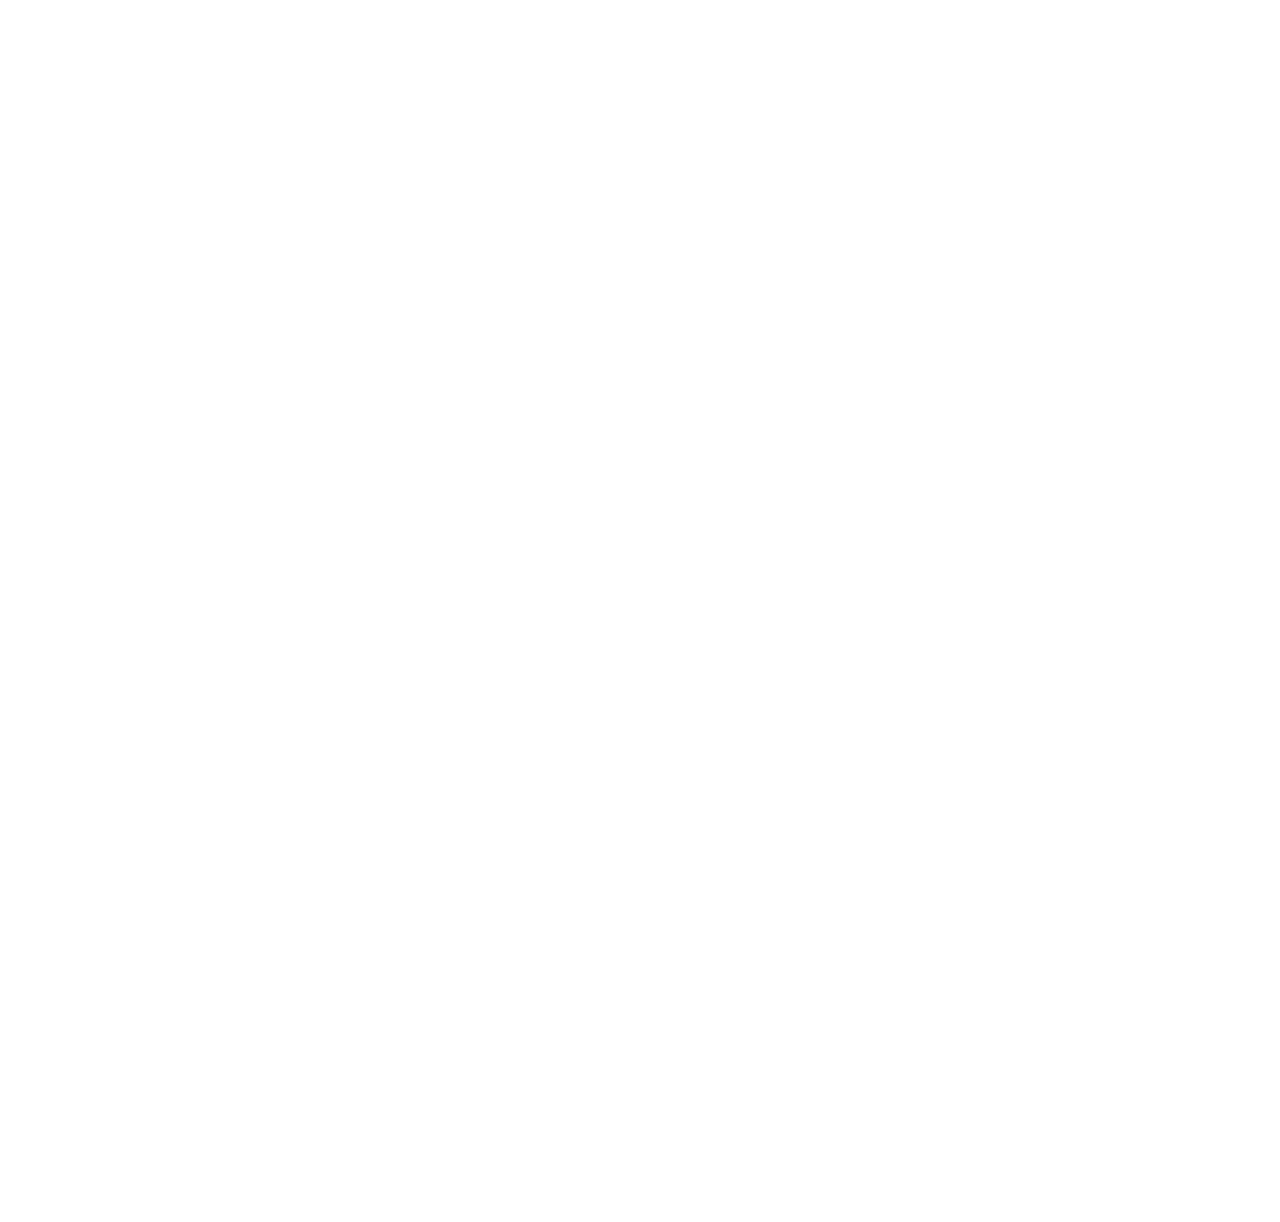
==== commit ec064708: "Services" ====
--- a/pages/about.html
+++ b/pages/about.html
@@ -84,39 +84,64 @@
       </div>
     </section><!-- End About Us Section -->
 
-    <!-- ======= About Section ======= -->
-    <section class="about" data-aos="fade-up">
-      <div class="container">
-
-        <div class="row">
-          <div class="col-lg-6">
-            <img src="../assets/img/about.jpg" class="img-fluid" alt="">
-          </div>
-          <div class="col-lg-6 pt-4 pt-lg-0">
-            <h3>Voluptatem dignissimos provident quasi corporis voluptates sit assumenda.</h3>
-            <p class="fst-italic">
-              Lorem ipsum dolor sit amet, consectetur adipiscing elit, sed do eiusmod tempor incididunt ut labore et
-              dolore
-              magna aliqua.
-            </p>
-            <ul>
-              <li><i class="bi bi-check2-circle"></i> Ullamco laboris nisi ut aliquip ex ea commodo consequat.</li>
-              <li><i class="bi bi-check2-circle"></i> Duis aute irure dolor in reprehenderit in voluptate velit.</li>
-              <li><i class="bi bi-check2-circle"></i> Ullamco laboris nisi ut aliquip ex ea commodo consequat. Duis aute
-                irure dolor in reprehenderit in voluptate trideta storacalaperda mastiro dolore eu fugiat nulla
-                pariatur.</li>
-            </ul>
-            <p>
-              Ullamco laboris nisi ut aliquip ex ea commodo consequat. Duis aute irure dolor in reprehenderit in
-              voluptate
-              velit esse cillum dolore eu fugiat nulla pariatur. Excepteur sint occaecat cupidatat non proident, sunt in
-              culpa qui officia deserunt mollit anim id est laborum
-            </p>
-          </div>
-        </div>
-
-      </div>
-    </section><!-- End About Section -->
+    <!-- ======= Service Details Section ======= -->
+ <section class="service-details">
+  <div class="container">
+
+    <div class="row">
+      <div class="col-md-6 d-flex align-items-stretch" data-aos="fade-up">
+        <div class="card">
+          <div class="card-img">
+            <img src="../assets/img/service-details-1.jpg" alt="...">
+          </div>
+          <div class="card-body">
+            <h5 class="card-title"><a href="#">Our Mission</a></h5>
+            <p class="card-text">Lorem ipsum dolor sit amet, consectetur elit, sed do eiusmod tempor ut labore et dolore magna aliqua. Ut enim ad minim veniam, quis nostrud exercitation ullamco laboris nisi ut aliquip ex ea commodo consequat</p>
+            <div class="read-more"><a href="#"><i class="bi bi-arrow-right"></i> Read More</a></div>
+          </div>
+        </div>
+      </div>
+      <div class="col-md-6 d-flex align-items-stretch" data-aos="fade-up">
+        <div class="card">
+          <div class="card-img">
+            <img src="../assets/img/service-details-2.jpg" alt="...">
+          </div>
+          <div class="card-body">
+            <h5 class="card-title"><a href="#">Our Plan</a></h5>
+            <p class="card-text">Sed ut perspiciatis unde omnis iste natus error sit voluptatem doloremque laudantium, totam rem aperiam, eaque ipsa quae ab illo inventore veritatis et quasi architecto beatae vitae dicta sunt explicabo</p>
+            <div class="read-more"><a href="#"><i class="bi bi-arrow-right"></i> Read More</a></div>
+          </div>
+        </div>
+
+      </div>
+      <div class="col-md-6 d-flex align-items-stretch" data-aos="fade-up">
+        <div class="card">
+          <div class="card-img">
+            <img src="../assets/img/service-details-3.jpg" alt="...">
+          </div>
+          <div class="card-body">
+            <h5 class="card-title"><a href="#">Our Vision</a></h5>
+            <p class="card-text">Nemo enim ipsam voluptatem quia voluptas sit aut odit aut fugit, sed quia magni dolores eos qui ratione voluptatem sequi nesciunt Neque porro quisquam est, qui dolorem ipsum quia dolor sit amet</p>
+            <div class="read-more"><a href="#"><i class="bi bi-arrow-right"></i> Read More</a></div>
+          </div>
+        </div>
+      </div>
+      <div class="col-md-6 d-flex align-items-stretch" data-aos="fade-up">
+        <div class="card">
+          <div class="card-img">
+            <img src="../assets/img/service-details-4.jpg" alt="...">
+          </div>
+          <div class="card-body">
+            <h5 class="card-title"><a href="#">Our Care</a></h5>
+            <p class="card-text">Nostrum eum sed et autem dolorum perspiciatis. Magni porro quisquam laudantium voluptatem. In molestiae earum ab sit esse voluptatem. Eos ipsam cumque ipsum officiis qui nihil aut incidunt aut</p>
+            <div class="read-more"><a href="#"><i class="bi bi-arrow-right"></i> Read More</a></div>
+          </div>
+        </div>
+      </div>
+    </div>
+
+  </div>
+</section><!-- End Service Details Section -->
 
     <!-- ======= Facts Section ======= -->
     <section class="facts section-bg" data-aos="fade-up">
@@ -152,7 +177,7 @@
 
       </div>
     </section><!-- End Facts Section -->
-
+ 
     <!-- ======= Tetstimonials Section ======= -->
     <section class="testimonials" data-aos="fade-up">
       <div class="container">
